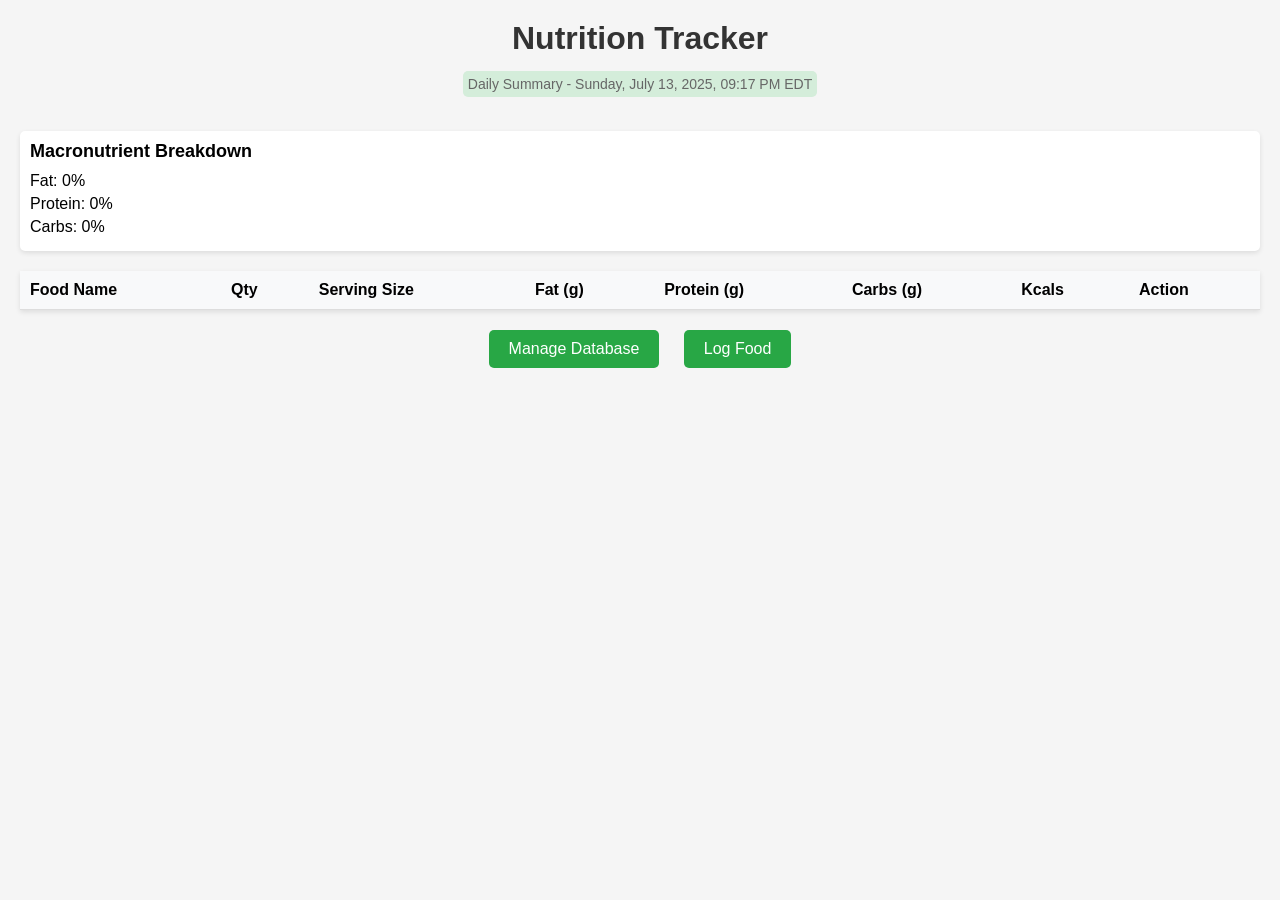
==== index.html @ 8bc64e3e "Update index.html" ====
<!DOCTYPE html>
<html lang="en">
<head>
    <meta charset="UTF-8">
    <meta name="viewport" content="width=device-width, initial-scale=1.0, maximum-scale=1.0, user-scalable=no">
    <title>Nutrition Tracker</title>
    <link rel="stylesheet" href="styles.css">
</head>
<body>
    <header>
        <h1>Nutrition Tracker</h1>
        <p class="subtitle">Daily Summary - Sunday, July 13, 2025, 09:17 PM EDT</p>
    </header>
    <main>
        <div id="macroPercentages">
            <h2>Macronutrient Breakdown</h2>
            <p>Fat: <span id="fatPercentage">0%</span></p>
            <p>Protein: <span id="proteinPercentage">0%</span></p>
            <p>Carbs: <span id="carbsPercentage">0%</span></p>
        </div>
        <table id="summaryTable">
            <thead>
                <tr>
                    <th>Food Name</th>
                    <th>Qty</th>
                    <th>Serving Size</th>
                    <th>Fat (g)</th>
                    <th>Protein (g)</th>
                    <th>Carbs (g)</th>
                    <th>Kcals</th>
                    <th>Action</th>
                </tr>
            </thead>
            <tbody id="summaryBody"></tbody>
        </table>
        <div class="button-container">
            <button onclick="window.location.href='nutrition-facts.html'">Manage Database</button>
            <button onclick="window.location.href='add-food.html'">Log Food</button>
        </div>
    </main>
    <script src="script.js"></script>
    <script>
        document.addEventListener('DOMContentLoaded', displaySummary);
    </script>
</body>
</html>
---- styles.css ----
body {
    font-family: Arial, sans-serif;
    margin: 0;
    padding: 20px;
    background-color: #f5f5f5;
}

header {
    text-align: center;
    margin-bottom: 20px;
}

h1 {
    color: #333;
    margin: 0;
}

.subtitle {
    color: #666;
    font-size: 14px;
    background-color: #d4edda;
    padding: 5px;
    border-radius: 5px;
    display: inline-block;
}

#macroPercentages {
    margin-bottom: 20px;
    padding: 10px;
    background-color: #fff;
    border-radius: 5px;
    box-shadow: 0 2px 5px rgba(0, 0, 0, 0.1);
}

#macroPercentages h2 {
    font-size: 18px;
    margin: 0 0 10px 0;
}

#macroPercentages p {
    margin: 5px 0;
}

#summaryTable {
    width: 100%;
    border-collapse: collapse;
    background-color: #fff;
    box-shadow: 0 2px 5px rgba(0, 0, 0, 0.1);
    margin-bottom: 20px;
}

#summaryTable th, #summaryTable td {
    padding: 10px;
    text-align: left;
    border-bottom: 1px solid #ddd;
}

#summaryTable th {
    background-color: #f8f9fa;
    font-weight: bold;
}

#summaryTable button {
    background-color: #e74c3c;
    color: white;
    border: none;
    border-radius: 50%;
    width: 24px;
    height: 24px;
    font-size: 12px;
    cursor: pointer;
    transition: background-color 0.2s;
}

#summaryTable button:hover {
    background-color: #c0392b;
}

.button-container {
    text-align: center;
}

.button-container button {
    background-color: #28a745;
    color: white;
    border: none;
    padding: 10px 20px;
    margin: 0 10px;
    border-radius: 5px;
    cursor: pointer;
    font-size: 16px;
    transition: background-color 0.2s;
}

.button-container button:hover {
    background-color: #218838;
}
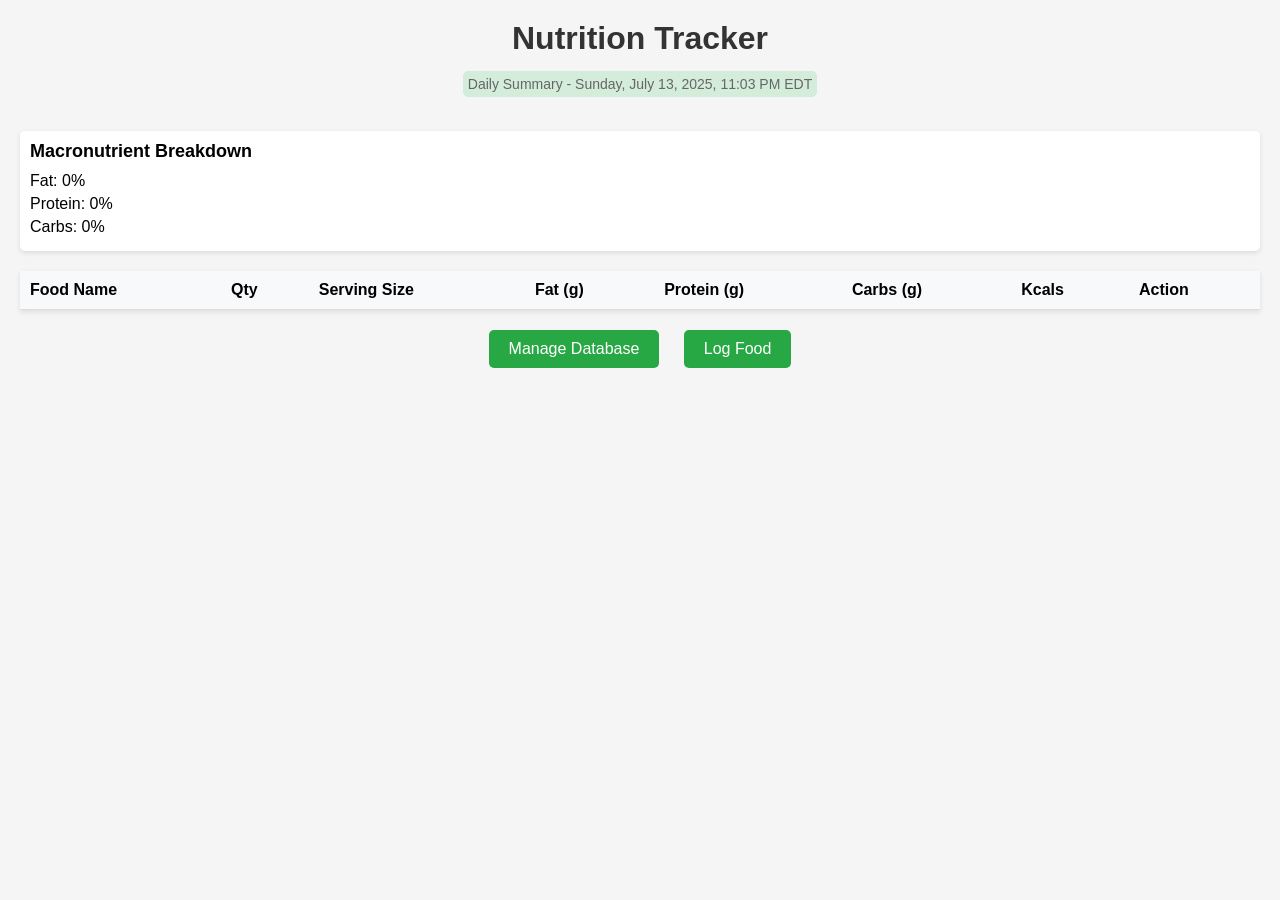
==== commit 25f3cfc2: "Update index.html" ====
--- a/index.html
+++ b/index.html
@@ -5,11 +5,13 @@
     <meta name="viewport" content="width=device-width, initial-scale=1.0, maximum-scale=1.0, user-scalable=no">
     <title>Nutrition Tracker</title>
     <link rel="stylesheet" href="styles.css">
+    <link rel="manifest" href="manifest.json">
+    <meta name="theme-color" content="#28a745">
 </head>
 <body>
     <header>
         <h1>Nutrition Tracker</h1>
-        <p class="subtitle">Daily Summary - Sunday, July 13, 2025, 09:17 PM EDT</p>
+        <p class="subtitle">Daily Summary - Sunday, July 13, 2025, 11:03 PM EDT</p>
     </header>
     <main>
         <div id="macroPercentages">
@@ -41,6 +43,11 @@
     <script src="script.js"></script>
     <script>
         document.addEventListener('DOMContentLoaded', displaySummary);
+        if ('serviceWorker' in navigator) {
+            navigator.serviceWorker.register('/nutrition-tracker/sw.js')
+                .then(() => console.log('Service Worker registered'))
+                .catch((error) => console.error('Service Worker registration failed:', error));
+        }
     </script>
 </body>
 </html>
--- a/styles.css
+++ b/styles.css
@@ -94,4 +94,26 @@
 
 .button-container button:hover {
     background-color: #218838;
+}
+
+select {
+    width: 200px;
+    padding: 5px;
+    margin: 5px 0;
+    border-radius: 5px;
+    border: 1px solid #ccc;
+}
+
+#deleteFoodBtn {
+    background-color: #e74c3c;
+    color: white;
+    border: none;
+    padding: 5px 10px;
+    border-radius: 5px;
+    cursor: pointer;
+    transition: background-color 0.2s;
+}
+
+#deleteFoodBtn:hover {
+    background-color: #c0392b;
 }
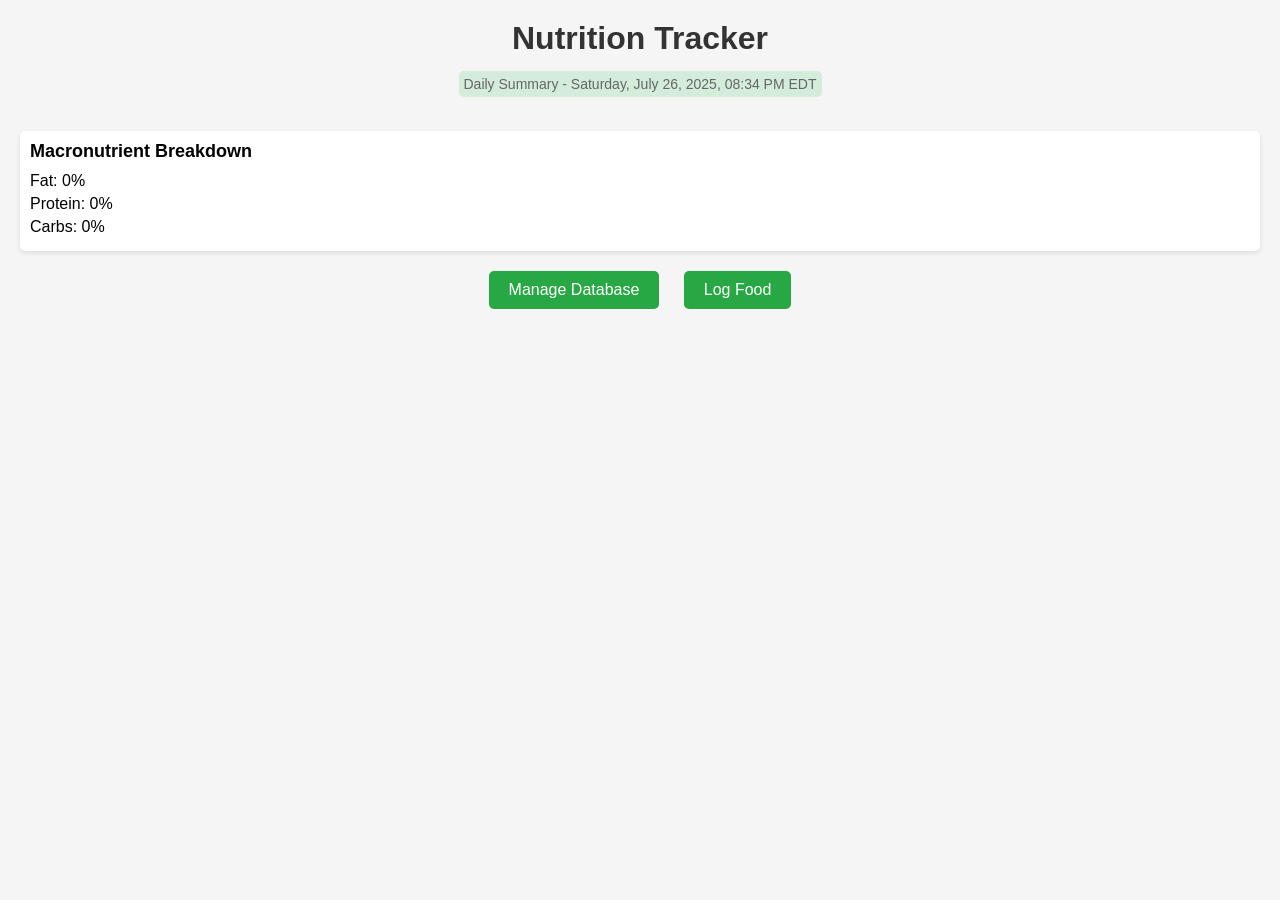
==== commit d936d13f: "Update index.html New layout" ====
--- a/index.html
+++ b/index.html
@@ -11,7 +11,7 @@
 <body>
     <header>
         <h1>Nutrition Tracker</h1>
-        <p class="subtitle">Daily Summary - Sunday, July 13, 2025, 11:03 PM EDT</p>
+        <p class="subtitle">Daily Summary - Saturday, July 26, 2025, 08:34 PM EDT</p>
     </header>
     <main>
         <div id="macroPercentages">
@@ -20,21 +20,7 @@
             <p>Protein: <span id="proteinPercentage">0%</span></p>
             <p>Carbs: <span id="carbsPercentage">0%</span></p>
         </div>
-        <table id="summaryTable">
-            <thead>
-                <tr>
-                    <th>Food Name</th>
-                    <th>Qty</th>
-                    <th>Serving Size</th>
-                    <th>Fat (g)</th>
-                    <th>Protein (g)</th>
-                    <th>Carbs (g)</th>
-                    <th>Kcals</th>
-                    <th>Action</th>
-                </tr>
-            </thead>
-            <tbody id="summaryBody"></tbody>
-        </table>
+        <div id="summaryContainer"></div>
         <div class="button-container">
             <button onclick="window.location.href='nutrition-facts.html'">Manage Database</button>
             <button onclick="window.location.href='add-food.html'">Log Food</button>
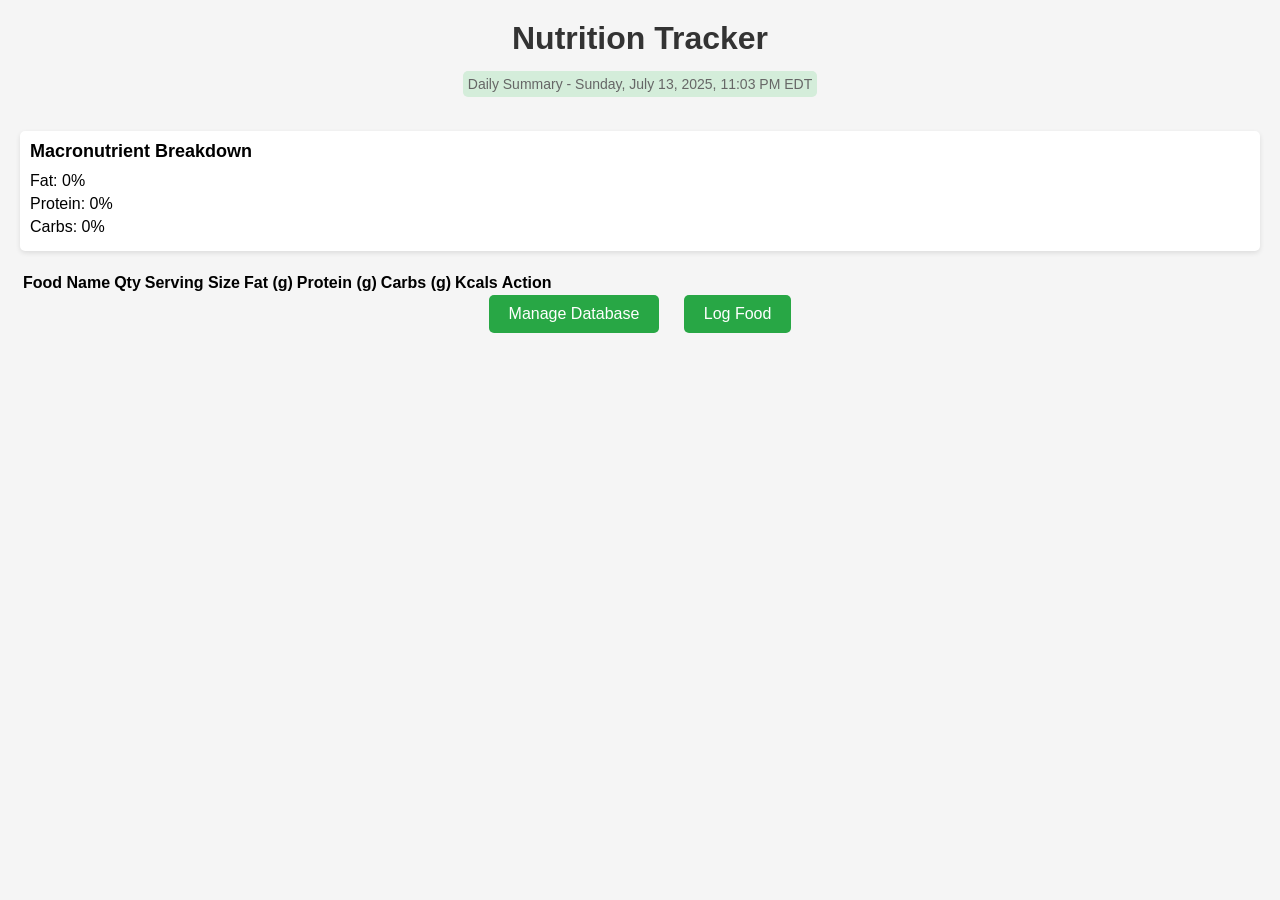
==== commit 62eb1e1c: "Update index.html" ====
--- a/index.html
+++ b/index.html
@@ -1,3 +1,4 @@
+
 <!DOCTYPE html>
 <html lang="en">
 <head>
@@ -11,7 +12,7 @@
 <body>
     <header>
         <h1>Nutrition Tracker</h1>
-        <p class="subtitle">Daily Summary - Saturday, July 26, 2025, 08:34 PM EDT</p>
+        <p class="subtitle">Daily Summary - Sunday, July 13, 2025, 11:03 PM EDT</p>
     </header>
     <main>
         <div id="macroPercentages">
@@ -20,7 +21,21 @@
             <p>Protein: <span id="proteinPercentage">0%</span></p>
             <p>Carbs: <span id="carbsPercentage">0%</span></p>
         </div>
-        <div id="summaryContainer"></div>
+        <table id="summaryTable">
+            <thead>
+                <tr>
+                    <th>Food Name</th>
+                    <th>Qty</th>
+                    <th>Serving Size</th>
+                    <th>Fat (g)</th>
+                    <th>Protein (g)</th>
+                    <th>Carbs (g)</th>
+                    <th>Kcals</th>
+                    <th>Action</th>
+                </tr>
+            </thead>
+            <tbody id="summaryBody"></tbody>
+        </table>
         <div class="button-container">
             <button onclick="window.location.href='nutrition-facts.html'">Manage Database</button>
             <button onclick="window.location.href='add-food.html'">Log Food</button>
--- a/styles.css
+++ b/styles.css
@@ -41,26 +41,38 @@
     margin: 5px 0;
 }
 
-#summaryTable {
-    width: 100%;
-    border-collapse: collapse;
-    background-color: #fff;
-    box-shadow: 0 2px 5px rgba(0, 0, 0, 0.1);
+#summaryContainer {
+    display: grid;
+    grid-template-columns: repeat(auto-fill, minmax(250px, 1fr));
+    gap: 20px;
     margin-bottom: 20px;
 }
 
-#summaryTable th, #summaryTable td {
+.summary-box {
+    background-color: #fff;
+    border-radius: 5px;
+    box-shadow: 0 2px 5px rgba(0, 0, 0, 0.1);
     padding: 10px;
-    text-align: left;
-    border-bottom: 1px solid #ddd;
+    transition: transform 0.2s;
 }
 
-#summaryTable th {
-    background-color: #f8f9fa;
-    font-weight: bold;
+.summary-box:hover {
+    transform: translateY(-2px);
 }
 
-#summaryTable button {
+.box-line1, .box-line2 {
+    display: flex;
+    justify-content: space-between;
+    margin-bottom: 5px;
+}
+
+.box-line1 span, .box-line2 span {
+    flex: 1;
+    text-align: center;
+    padding: 2px;
+}
+
+.box-line2 button {
     background-color: #e74c3c;
     color: white;
     border: none;
@@ -72,7 +84,7 @@
     transition: background-color 0.2s;
 }
 
-#summaryTable button:hover {
+.box-line2 button:hover {
     background-color: #c0392b;
 }
 
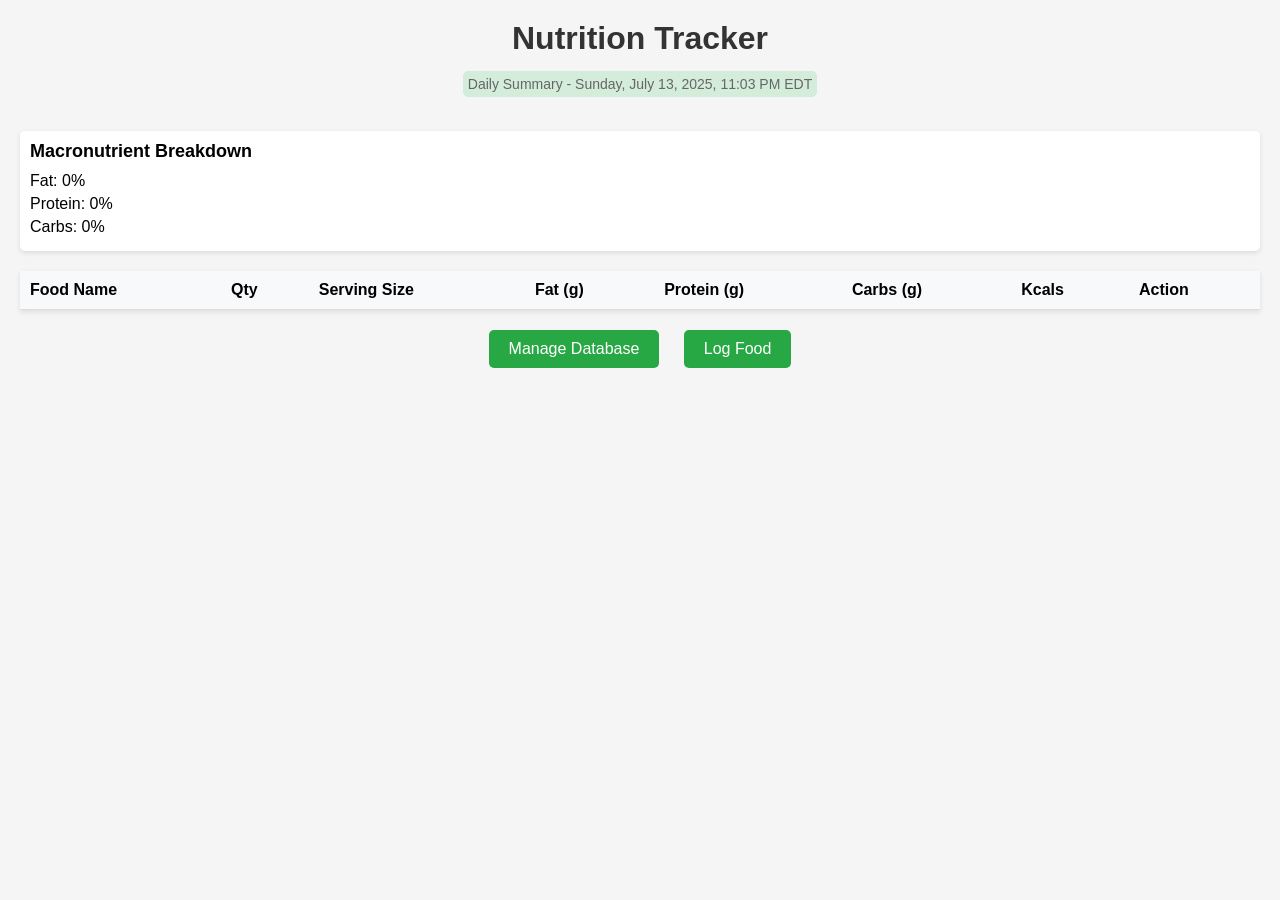
==== commit d001cdfa: "Update index.html" ====
--- a/index.html
+++ b/index.html
@@ -1,4 +1,4 @@
-
+ 
 <!DOCTYPE html>
 <html lang="en">
 <head>
--- a/styles.css
+++ b/styles.css
@@ -1,3 +1,4 @@
+
 body {
     font-family: Arial, sans-serif;
     margin: 0;
@@ -41,38 +42,26 @@
     margin: 5px 0;
 }
 
-#summaryContainer {
-    display: grid;
-    grid-template-columns: repeat(auto-fill, minmax(250px, 1fr));
-    gap: 20px;
+#summaryTable {
+    width: 100%;
+    border-collapse: collapse;
+    background-color: #fff;
+    box-shadow: 0 2px 5px rgba(0, 0, 0, 0.1);
     margin-bottom: 20px;
 }
 
-.summary-box {
-    background-color: #fff;
-    border-radius: 5px;
-    box-shadow: 0 2px 5px rgba(0, 0, 0, 0.1);
+#summaryTable th, #summaryTable td {
     padding: 10px;
-    transition: transform 0.2s;
+    text-align: left;
+    border-bottom: 1px solid #ddd;
 }
 
-.summary-box:hover {
-    transform: translateY(-2px);
+#summaryTable th {
+    background-color: #f8f9fa;
+    font-weight: bold;
 }
 
-.box-line1, .box-line2 {
-    display: flex;
-    justify-content: space-between;
-    margin-bottom: 5px;
-}
-
-.box-line1 span, .box-line2 span {
-    flex: 1;
-    text-align: center;
-    padding: 2px;
-}
-
-.box-line2 button {
+#summaryTable button {
     background-color: #e74c3c;
     color: white;
     border: none;
@@ -84,7 +73,7 @@
     transition: background-color 0.2s;
 }
 
-.box-line2 button:hover {
+#summaryTable button:hover {
     background-color: #c0392b;
 }
 
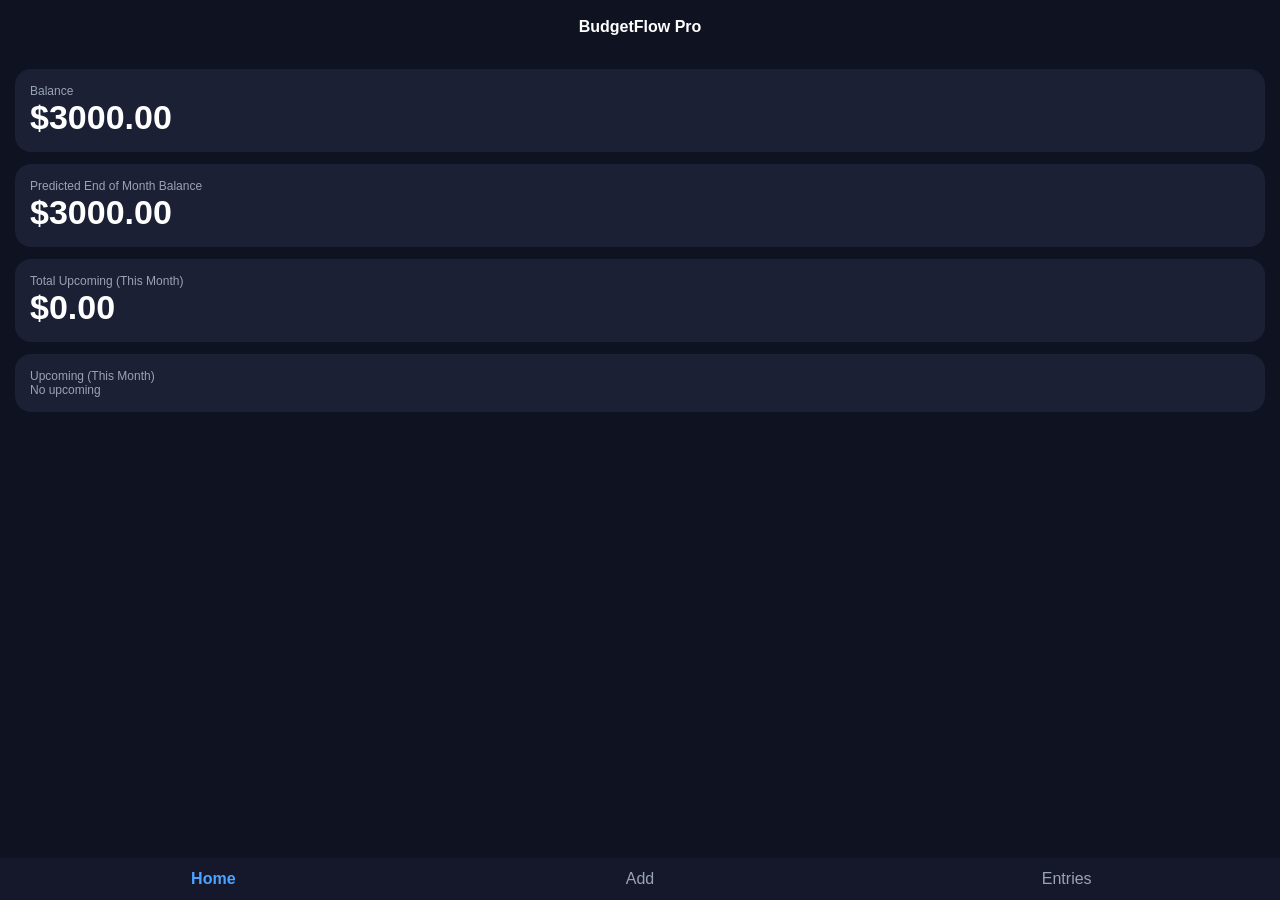
==== commit 30e26122: "Index" ====
--- a/index.html
+++ b/index.html
@@ -1,54 +1,521 @@
- 
 <!DOCTYPE html>
 <html lang="en">
 <head>
-    <meta charset="UTF-8">
-    <meta name="viewport" content="width=device-width, initial-scale=1.0, maximum-scale=1.0, user-scalable=no">
-    <title>Nutrition Tracker</title>
-    <link rel="stylesheet" href="styles.css">
-    <link rel="manifest" href="manifest.json">
-    <meta name="theme-color" content="#28a745">
+<meta charset="UTF-8">
+<meta name="viewport" content="width=device-width, initial-scale=1, viewport-fit=cover">
+<title>BudgetFlow Pro</title>
+
+<style>
+:root{
+  --bg:#0f1220;
+  --card:#1b2035;
+  --card2:#222a44;
+  --text:#fff;
+  --muted:#9aa3b2;
+  --accent:#4da3ff;
+
+  --income:#2ecc71;
+  --expense:#ff5c5c;
+}
+
+*{box-sizing:border-box;font-family:-apple-system,BlinkMacSystemFont,sans-serif}
+body{margin:0;background:var(--bg);color:var(--text)}
+
+header{text-align:center;padding:18px;font-weight:700}
+
+.container{padding:15px;padding-bottom:90px}
+
+.card{
+  background:var(--card);
+  padding:15px;
+  border-radius:16px;
+  margin-bottom:12px;
+}
+
+.balance{font-size:34px;font-weight:800}
+
+input,select{
+  width:100%;
+  padding:12px;
+  margin:6px 0 12px;
+  border:none;
+  border-radius:10px;
+  background:var(--card2);
+  color:white;
+}
+
+button{
+  width:100%;
+  padding:12px;
+  border:none;
+  border-radius:10px;
+  background:var(--accent);
+  color:white;
+  font-weight:700;
+}
+
+.tabs{
+  position:fixed;
+  bottom:0;
+  left:0;
+  right:0;
+  display:flex;
+  background:#14182a;
+}
+
+.tab{
+  flex:1;
+  text-align:center;
+  padding:12px;
+  color:#9aa3b2;
+}
+
+.tab.active{color:#4da3ff;font-weight:700}
+
+.hidden{display:none}
+
+.item{padding:10px;border-bottom:1px solid #2a3355}
+.small{font-size:12px;color:#9aa3b2}
+
+.income{color:var(--income);font-weight:600}
+.expense{color:var(--expense);font-weight:600}
+
+.editBtn{
+  margin-top:8px;
+  background:#2a3355;
+  padding:8px;
+  border-radius:8px;
+  font-size:12px;
+}
+
+.deleteBtn{
+  margin-top:6px;
+  background:#3a1f25;
+  padding:8px;
+  border-radius:8px;
+  font-size:12px;
+}
+
+.actionRow{
+  display:flex;
+  gap:10px;
+}
+
+.actionRow button{
+  flex:1;
+  background:#2a3355;
+}
+</style>
 </head>
+
 <body>
-    <header>
-        <h1>Nutrition Tracker</h1>
-        <p class="subtitle">Daily Summary - Sunday, July 13, 2025, 11:03 PM EDT</p>
-    </header>
-    <main>
-        <div id="macroPercentages">
-            <h2>Macronutrient Breakdown</h2>
-            <p>Fat: <span id="fatPercentage">0%</span></p>
-            <p>Protein: <span id="proteinPercentage">0%</span></p>
-            <p>Carbs: <span id="carbsPercentage">0%</span></p>
+
+<header>BudgetFlow Pro</header>
+
+<div class="container">
+
+<!-- HOME -->
+<div id="homePage">
+
+  <div class="card">
+    <div class="small">Balance</div>
+    <div id="balance" class="balance">$0.00</div>
+  </div>
+
+  <div class="card">
+    <div class="small">Predicted End of Month Balance</div>
+    <div id="projectedBalance" class="balance">$0.00</div>
+  </div>
+
+  <div class="card">
+    <div class="small">Total Upcoming (This Month)</div>
+    <div id="totalUpcoming" class="balance">$0.00</div>
+  </div>
+
+  <div class="card">
+    <div class="small">Upcoming (This Month)</div>
+    <div id="upcoming"></div>
+  </div>
+
+</div>
+
+<!-- ADD -->
+<div id="addPage" class="hidden">
+
+  <div class="card">
+
+    <label>Transaction Name</label>
+    <input id="transactionName">
+
+    <label>Category</label>
+    <input id="category">
+
+    <label>Type</label>
+    <select id="type">
+      <option value="-">Expense</option>
+      <option value="+">Income</option>
+    </select>
+
+    <label>Amount</label>
+    <input id="amount" type="number" step="0.01">
+
+    <label>Recurrence</label>
+    <select id="frequency" onchange="toggleFreq()">
+      <option value="weekly">Weekly</option>
+      <option value="monthly">Monthly</option>
+      <option value="onetime">One-Time</option>
+    </select>
+
+    <div id="weeklyBox">
+      <label>Weekday</label>
+      <select id="weekday">
+        <option value="0">Sun</option>
+        <option value="1">Mon</option>
+        <option value="2">Tue</option>
+        <option value="3">Wed</option>
+        <option value="4">Thu</option>
+        <option value="5">Fri</option>
+        <option value="6">Sat</option>
+      </select>
+    </div>
+
+    <div id="monthlyBox" class="hidden">
+      <label>Day of Month</label>
+      <input id="monthday" type="number" min="1" max="31">
+    </div>
+
+    <div id="onetimeBox" class="hidden">
+      <label>One-Time Day of Month</label>
+      <input id="onetimeDay" type="number" min="1" max="31">
+    </div>
+
+    <button onclick="saveEntry()">Save</button>
+
+  </div>
+</div>
+
+<!-- ENTRIES -->
+<div id="entriesPage" class="hidden"></div>
+
+</div>
+
+<div class="tabs">
+  <div class="tab active" onclick="show('home')">Home</div>
+  <div class="tab" onclick="show('add')">Add</div>
+  <div class="tab" onclick="show('entries')">Entries</div>
+</div>
+
+<script>
+
+const BASE = 3000;
+let editingId = null;
+
+let entries = JSON.parse(localStorage.getItem("entries") || "[]");
+
+function saveStorage(){
+  localStorage.setItem("entries", JSON.stringify(entries));
+}
+
+/* NAV */
+function show(page){
+  homePage.classList.add("hidden");
+  addPage.classList.add("hidden");
+  entriesPage.classList.add("hidden");
+
+  document.querySelectorAll(".tab").forEach(t=>t.classList.remove("active"));
+
+  if(page==="home"){
+    homePage.classList.remove("hidden");
+    document.querySelectorAll(".tab")[0].classList.add("active");
+    renderHome();
+  }
+
+  if(page==="add"){
+    addPage.classList.remove("hidden");
+    document.querySelectorAll(".tab")[1].classList.add("active");
+  }
+
+  if(page==="entries"){
+    entriesPage.classList.remove("hidden");
+    document.querySelectorAll(".tab")[2].classList.add("active");
+    renderEntries();
+  }
+}
+
+/* TOGGLE */
+function toggleFreq(){
+  weeklyBox.classList.toggle("hidden", frequency.value!=="weekly");
+  monthlyBox.classList.toggle("hidden", frequency.value!=="monthly");
+  onetimeBox.classList.toggle("hidden", frequency.value!=="onetime");
+}
+
+/* LABELS (UNCHANGED FEATURE) */
+function getRecurrenceLabel(e){
+
+  if(e.frequency === "weekly"){
+    const days = ["Sun","Mon","Tue","Wed","Thu","Fri","Sat"];
+    return `Weekly on ${days[e.weekday]}`;
+  }
+
+  if(e.frequency === "monthly"){
+    return `Monthly on ${e.monthday}`;
+  }
+
+  if(e.frequency === "onetime"){
+    return `Once on ${e.onetimeDay}`;
+  }
+
+  return "";
+}
+
+/* SAVE */
+function saveEntry(){
+
+  const entry = {
+    id: editingId || Date.now(),
+    transactionName: transactionName.value.trim(),
+    category: category.value.trim(),
+    type: type.value,
+    amount: Number(amount.value || 0),
+    frequency: frequency.value,
+    weekday: weekday.value,
+    monthday: monthday.value,
+    onetimeDay: onetimeDay.value
+  };
+
+  if(editingId){
+    entries = entries.map(e => e.id === editingId ? entry : e);
+    editingId = null;
+  } else {
+    entries.push(entry);
+  }
+
+  saveStorage();
+  clearForm();
+  show("entries");
+}
+
+/* DELETE */
+function deleteEntry(id){
+  if(!confirm("Delete this entry?")) return;
+  entries = entries.filter(e => e.id !== id);
+  saveStorage();
+  renderEntries();
+  renderHome();
+}
+
+/* EDIT */
+function editEntry(id){
+  const e = entries.find(x => x.id === id);
+  if(!e) return;
+
+  editingId = id;
+
+  transactionName.value = e.transactionName;
+  category.value = e.category;
+  type.value = e.type;
+  amount.value = e.amount;
+  frequency.value = e.frequency;
+  weekday.value = e.weekday || "0";
+  monthday.value = e.monthday || "";
+  onetimeDay.value = e.onetimeDay || "";
+
+  toggleFreq();
+  show("add");
+}
+
+/* CLEAR */
+function clearForm(){
+  transactionName.value = "";
+  category.value = "";
+  type.value = "-";
+  amount.value = "";
+  frequency.value = "weekly";
+  weekday.value = "0";
+  monthday.value = "";
+  onetimeDay.value = "";
+}
+
+/* DATE ENGINE */
+function getDates(e){
+  const now = new Date();
+  const y = now.getFullYear();
+  const m = now.getMonth();
+
+  let dates = [];
+
+  if(e.frequency === "monthly"){
+    let d = new Date(y,m,e.monthday);
+    if(d.getMonth() === m) dates.push(d);
+  }
+
+  if(e.frequency === "weekly"){
+    for(let i=1;i<=31;i++){
+      let d = new Date(y,m,i);
+      if(d.getMonth() !== m) break;
+      if(d.getDay() == e.weekday) dates.push(d);
+    }
+  }
+
+  if(e.frequency === "onetime"){
+    let d = new Date(y,m,e.onetimeDay);
+    if(d.getMonth() === m) dates.push(d);
+  }
+
+  return dates;
+}
+
+/* CALC */
+function calc(){
+
+  const now = new Date();
+  const today = new Date(now.getFullYear(), now.getMonth(), now.getDate());
+  const monthEnd = new Date(now.getFullYear(), now.getMonth() + 1, 0);
+
+  let balance = BASE;
+  let upcoming = [];
+  let totalUpcoming = 0;
+
+  entries.forEach(e=>{
+    const sign = e.type === "-" ? -1 : 1;
+
+    getDates(e).forEach(d=>{
+      let val = e.amount * sign;
+
+      if(d <= today) balance += val;
+
+      if(d > today && d <= monthEnd){
+
+        const cls = e.type === "+" ? "income" : "expense";
+
+        upcoming.push({
+          date:d,
+          text:`${e.transactionName} (${e.category})`,
+          amount: val,
+          cls
+        });
+
+        totalUpcoming += val;
+      }
+    });
+  });
+
+  upcoming.sort((a,b)=>a.date-b.date);
+
+  return {
+    balance,
+    upcoming,
+    totalUpcoming,
+    projected: balance + totalUpcoming
+  };
+}
+
+/* EXPORT (RESTORED) */
+function exportData(){
+  const blob = new Blob([JSON.stringify(entries, null, 2)], {type:"application/json"});
+  const url = URL.createObjectURL(blob);
+
+  const a = document.createElement("a");
+  a.href = url;
+  a.download = "budgetflow.json";
+  a.click();
+
+  URL.revokeObjectURL(url);
+
+  if(navigator.share){
+    navigator.share({
+      title:"Budget Export",
+      files:[new File([blob], "budgetflow.json", {type:"application/json"})]
+    }).catch(()=>{});
+  }
+}
+
+/* IMPORT (RESTORED) */
+function importData(e){
+  const file = e.target.files[0];
+  if(!file) return;
+
+  const reader = new FileReader();
+
+  reader.onload = function(evt){
+    try{
+      const data = JSON.parse(evt.target.result);
+
+      if(Array.isArray(data)){
+        entries = data;
+        saveStorage();
+        renderHome();
+        renderEntries();
+        alert("Import successful");
+      } else {
+        alert("Invalid file");
+      }
+
+    } catch(err){
+      alert("Import failed");
+    }
+  };
+
+  reader.readAsText(file);
+}
+
+/* HOME */
+function renderHome(){
+  const data = calc();
+
+  balance.innerText = `$${data.balance.toFixed(2)}`;
+  totalUpcoming.innerText = `$${data.totalUpcoming.toFixed(2)}`;
+  projectedBalance.innerText = `$${data.projected.toFixed(2)}`;
+
+  upcoming.innerHTML =
+    data.upcoming.map(u=>`
+      <div class="item">
+        <div>
+          ${u.text}
+          <span class="${u.cls}">
+            ${u.amount > 0 ? "+" : ""}$${Math.abs(u.amount).toFixed(2)}
+          </span>
         </div>
-        <table id="summaryTable">
-            <thead>
-                <tr>
-                    <th>Food Name</th>
-                    <th>Qty</th>
-                    <th>Serving Size</th>
-                    <th>Fat (g)</th>
-                    <th>Protein (g)</th>
-                    <th>Carbs (g)</th>
-                    <th>Kcals</th>
-                    <th>Action</th>
-                </tr>
-            </thead>
-            <tbody id="summaryBody"></tbody>
-        </table>
-        <div class="button-container">
-            <button onclick="window.location.href='nutrition-facts.html'">Manage Database</button>
-            <button onclick="window.location.href='add-food.html'">Log Food</button>
+        <div class="small">${u.date.toDateString()}</div>
+      </div>
+    `).join("") || "<div class='small'>No upcoming</div>";
+}
+
+/* ENTRIES (WITH EXPORT/IMPORT RESTORED + LABELS KEPT) */
+function renderEntries(){
+  entriesPage.innerHTML =
+
+    `<div class="card">
+      <div class="actionRow">
+        <button onclick="exportData()">Export</button>
+        <button onclick="document.getElementById('fileInput').click()">Import</button>
+      </div>
+      <input type="file" id="fileInput" accept="application/json" class="hidden" onchange="importData(event)">
+    </div>` +
+
+    entries.map(e=>`
+      <div class="card">
+
+        <div><b>${e.transactionName}</b></div>
+        <div class="small">${e.category}</div>
+
+        <!-- RECURRENCE LABEL KEPT -->
+        <div class="small">${getRecurrenceLabel(e)}</div>
+
+        <div class="${e.type==='+'?'income':'expense'}">
+          ${e.type}$${e.amount}
         </div>
-    </main>
-    <script src="script.js"></script>
-    <script>
-        document.addEventListener('DOMContentLoaded', displaySummary);
-        if ('serviceWorker' in navigator) {
-            navigator.serviceWorker.register('/nutrition-tracker/sw.js')
-                .then(() => console.log('Service Worker registered'))
-                .catch((error) => console.error('Service Worker registration failed:', error));
-        }
-    </script>
+
+        <button class="editBtn" onclick="editEntry(${e.id})">Edit</button>
+        <button class="deleteBtn" onclick="deleteEntry(${e.id})">Delete</button>
+
+      </div>
+    `).join("");
+}
+
+renderHome();
+
+</script>
+
 </body>
 </html>
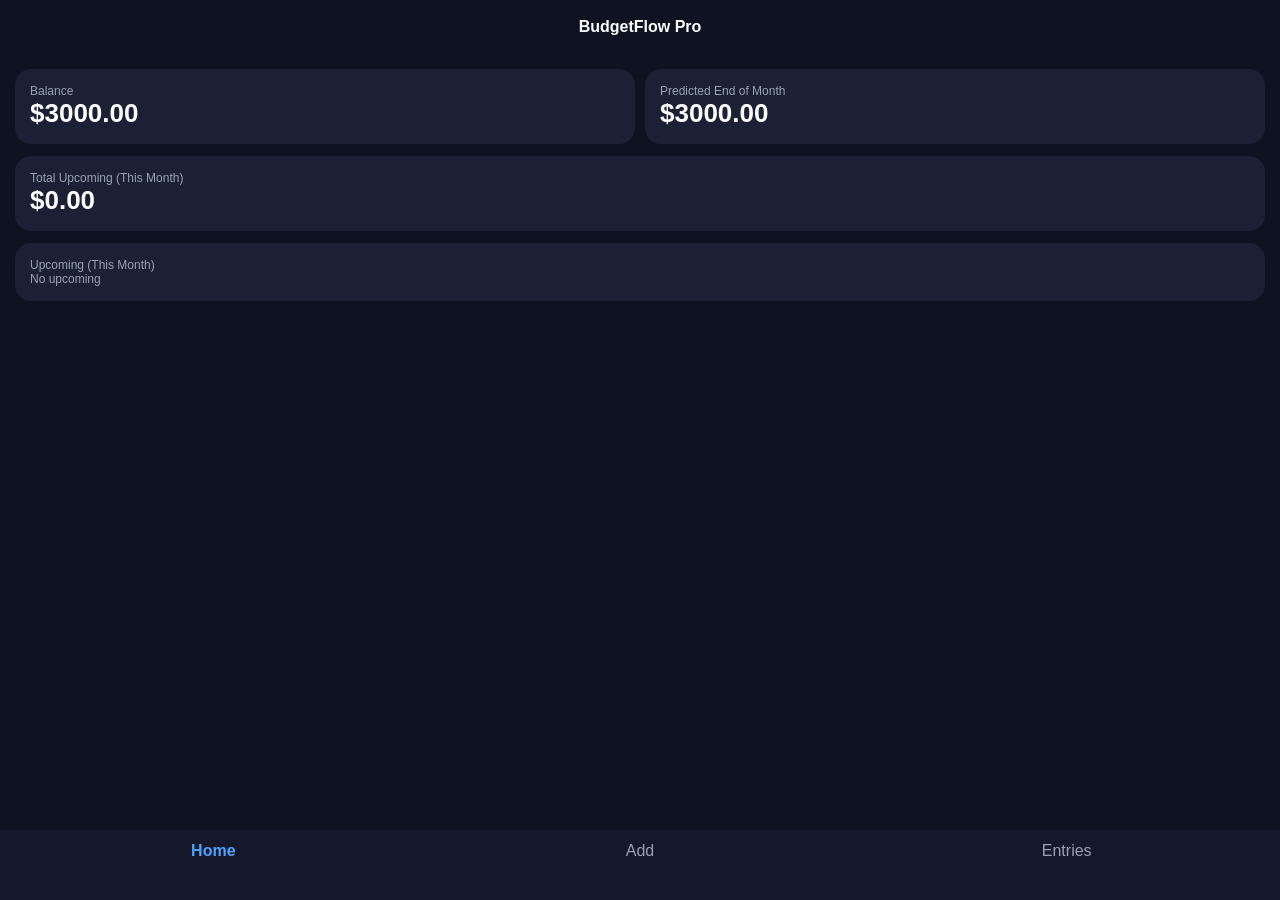
==== commit 2f31e74f: "Update index.html" ====
--- a/index.html
+++ b/index.html
@@ -18,13 +18,31 @@
   --expense:#ff5c5c;
 }
 
-*{box-sizing:border-box;font-family:-apple-system,BlinkMacSystemFont,sans-serif}
-body{margin:0;background:var(--bg);color:var(--text)}
-
-header{text-align:center;padding:18px;font-weight:700}
-
-.container{padding:15px;padding-bottom:90px}
-
+*{
+  box-sizing:border-box;
+  font-family:-apple-system,BlinkMacSystemFont,sans-serif
+}
+
+body{
+  margin:0;
+  background:var(--bg);
+  color:var(--text);
+}
+
+/* HEADER */
+header{
+  text-align:center;
+  padding:18px;
+  font-weight:700;
+}
+
+/* MAIN CONTAINER */
+.container{
+  padding:15px;
+  padding-bottom:110px;
+}
+
+/* CARDS */
 .card{
   background:var(--card);
   padding:15px;
@@ -32,8 +50,22 @@
   margin-bottom:12px;
 }
 
-.balance{font-size:34px;font-weight:800}
-
+/* HOME TOP ROW BALANCES */
+.row{
+  display:flex;
+  gap:10px;
+}
+
+.half{
+  flex:1;
+}
+
+.balance{
+  font-size:26px;
+  font-weight:800;
+}
+
+/* INPUTS */
 input,select{
   width:100%;
   padding:12px;
@@ -54,6 +86,7 @@
   font-weight:700;
 }
 
+/* TABS FIXED */
 .tabs{
   position:fixed;
   bottom:0;
@@ -61,6 +94,9 @@
   right:0;
   display:flex;
   background:#14182a;
+  z-index:10;
+  height:70px;
+  padding-bottom:env(safe-area-inset-bottom);
 }
 
 .tab{
@@ -70,16 +106,36 @@
   color:#9aa3b2;
 }
 
-.tab.active{color:#4da3ff;font-weight:700}
+.tab.active{
+  color:#4da3ff;
+  font-weight:700;
+}
 
 .hidden{display:none}
 
-.item{padding:10px;border-bottom:1px solid #2a3355}
-.small{font-size:12px;color:#9aa3b2}
+/* LIST ITEM */
+.item{
+  padding:10px;
+  border-bottom:1px solid #2a3355;
+}
+
+/* UPCOMING ROW */
+.upRow{
+  display:flex;
+  justify-content:space-between;
+  align-items:center;
+  gap:10px;
+}
+
+.small{
+  font-size:12px;
+  color:#9aa3b2;
+}
 
 .income{color:var(--income);font-weight:600}
 .expense{color:var(--expense);font-weight:600}
 
+/* ACTION BUTTONS */
 .editBtn{
   margin-top:8px;
   background:#2a3355;
@@ -117,14 +173,19 @@
 <!-- HOME -->
 <div id="homePage">
 
-  <div class="card">
-    <div class="small">Balance</div>
-    <div id="balance" class="balance">$0.00</div>
-  </div>
-
-  <div class="card">
-    <div class="small">Predicted End of Month Balance</div>
-    <div id="projectedBalance" class="balance">$0.00</div>
+  <!-- BALANCE ROW SIDE BY SIDE -->
+  <div class="row">
+
+    <div class="card half">
+      <div class="small">Balance</div>
+      <div id="balance" class="balance">$0.00</div>
+    </div>
+
+    <div class="card half">
+      <div class="small">Predicted End of Month</div>
+      <div id="projectedBalance" class="balance">$0.00</div>
+    </div>
+
   </div>
 
   <div class="card">
@@ -199,6 +260,7 @@
 
 </div>
 
+<!-- TABS -->
 <div class="tabs">
   <div class="tab active" onclick="show('home')">Home</div>
   <div class="tab" onclick="show('add')">Add</div>
@@ -249,7 +311,7 @@
   onetimeBox.classList.toggle("hidden", frequency.value!=="onetime");
 }
 
-/* LABELS (UNCHANGED FEATURE) */
+/* LABEL */
 function getRecurrenceLabel(e){
 
   if(e.frequency === "weekly"){
@@ -365,7 +427,7 @@
   return dates;
 }
 
-/* CALC */
+/* CALC WITH RUNNING BALANCE */
 function calc(){
 
   const now = new Date();
@@ -385,14 +447,12 @@
       if(d <= today) balance += val;
 
       if(d > today && d <= monthEnd){
-
-        const cls = e.type === "+" ? "income" : "expense";
 
         upcoming.push({
           date:d,
           text:`${e.transactionName} (${e.category})`,
           amount: val,
-          cls
+          cls: e.type === "+" ? "income" : "expense"
         });
 
         totalUpcoming += val;
@@ -402,15 +462,21 @@
 
   upcoming.sort((a,b)=>a.date-b.date);
 
+  let running = balance;
+  upcoming = upcoming.map(u=>{
+    running += u.amount;
+    return {...u, balanceAfter: running};
+  });
+
   return {
     balance,
     upcoming,
     totalUpcoming,
-    projected: balance + totalUpcoming
+    projected: running
   };
 }
 
-/* EXPORT (RESTORED) */
+/* EXPORT */
 function exportData(){
   const blob = new Blob([JSON.stringify(entries, null, 2)], {type:"application/json"});
   const url = URL.createObjectURL(blob);
@@ -430,7 +496,7 @@
   }
 }
 
-/* IMPORT (RESTORED) */
+/* IMPORT */
 function importData(e){
   const file = e.target.files[0];
   if(!file) return;
@@ -470,18 +536,18 @@
   upcoming.innerHTML =
     data.upcoming.map(u=>`
       <div class="item">
-        <div>
-          ${u.text}
-          <span class="${u.cls}">
-            ${u.amount > 0 ? "+" : ""}$${Math.abs(u.amount).toFixed(2)}
-          </span>
+        <div class="upRow">
+          <div>
+            <div>${u.text} <span class="${u.cls}">${u.amount>0?"+":""}$${Math.abs(u.amount).toFixed(2)}</span></div>
+            <div class="small">${u.date.toDateString()}</div>
+          </div>
+          <div class="small">$${u.balanceAfter.toFixed(2)}</div>
         </div>
-        <div class="small">${u.date.toDateString()}</div>
       </div>
     `).join("") || "<div class='small'>No upcoming</div>";
 }
 
-/* ENTRIES (WITH EXPORT/IMPORT RESTORED + LABELS KEPT) */
+/* ENTRIES */
 function renderEntries(){
   entriesPage.innerHTML =
 
@@ -498,8 +564,6 @@
 
         <div><b>${e.transactionName}</b></div>
         <div class="small">${e.category}</div>
-
-        <!-- RECURRENCE LABEL KEPT -->
         <div class="small">${getRecurrenceLabel(e)}</div>
 
         <div class="${e.type==='+'?'income':'expense'}">
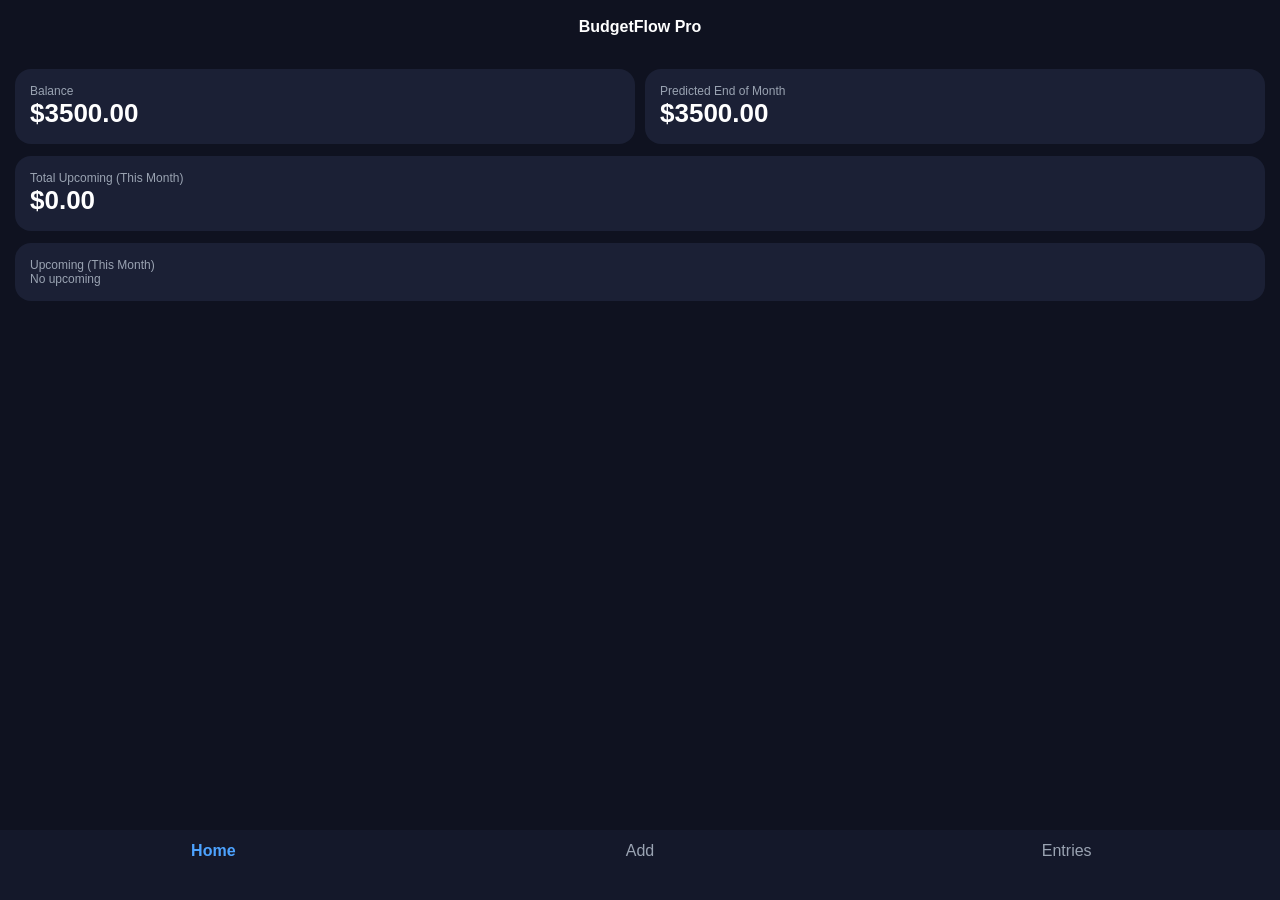
==== commit 677c898e: "Update index.html" ====
--- a/index.html
+++ b/index.html
@@ -269,7 +269,7 @@
 
 <script>
 
-const BASE = 3000;
+const BASE = 3500;
 let editingId = null;
 
 let entries = JSON.parse(localStorage.getItem("entries") || "[]");
